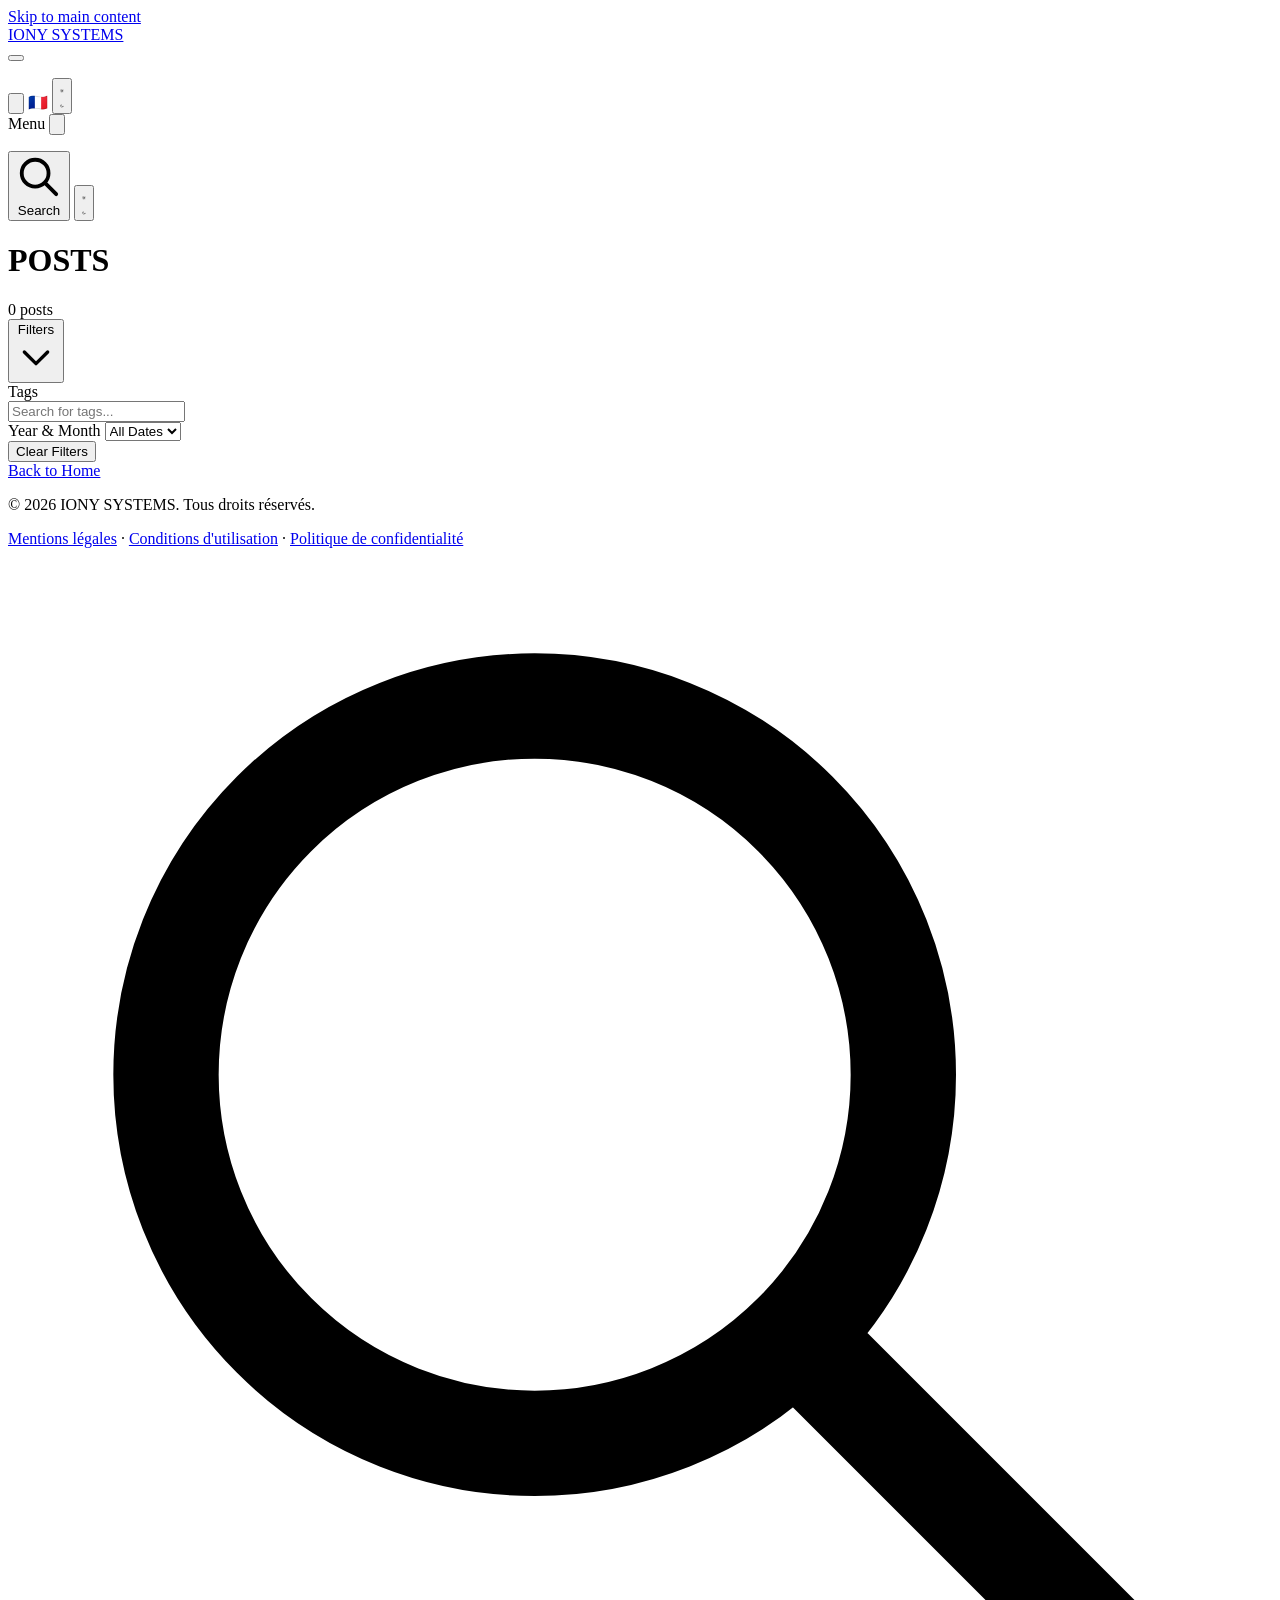
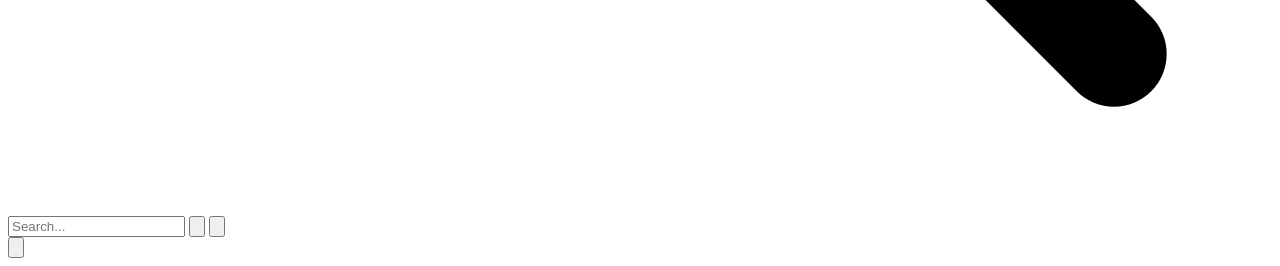
==== public/categories/index.html @ a3ed6714 "first commit" ====
<!doctype html>
<html
  lang="fr"
  dir="ltr"
  class="h-full">
  <head><script src="/livereload.js?mindelay=10&amp;v=2&amp;port=1313&amp;path=livereload" data-no-instant defer></script>
    <meta charset="utf-8">
<meta name="viewport" content="width=device-width, initial-scale=1.0">
<meta http-equiv="Content-Type" content="text/html; charset=utf-8">
<meta name="language" content="fr">
<script>
  
  (function () {
    const storedTheme = localStorage.getItem("theme");
    const systemPrefersLight = window.matchMedia("(prefers-color-scheme: light)").matches;
    const theme = storedTheme || (systemPrefersLight ? "light" : "dark");
    document.documentElement.setAttribute("data-theme", theme);
  })();
</script>
<title>Categories | IONY SYSTEMS</title>
<meta
  name="description"
  content="
    
  
  ">




  <meta name="author" content="Iony Systems">



<link rel="canonical" href="http://localhost:1313/categories/">

<meta name="robots" content="index, follow">


<meta property="og:type" content="website">
<meta property="og:title" content="Categories | IONY SYSTEMS">
<meta property="og:description" content="">
<meta property="og:url" content="http://localhost:1313/categories/">
<meta property="og:site_name" content="IONY SYSTEMS">
<meta name="twitter:card" content="summary_large_image">
<meta name="twitter:title" content="Categories | IONY SYSTEMS">
<meta name="twitter:description" content="">









<link rel="preconnect" href="https://fonts.googleapis.com">
<link rel="preconnect" href="https://fonts.gstatic.com" crossorigin>
<link
  href="https://fonts.googleapis.com/css2?family=Inter:wght@300;400;500;600;700&family=JetBrains+Mono:wght@400;500;600;700&family=Outfit:wght@400;500;600;700;800;900&family=Space+Grotesk:wght@400;500;600;700&display=swap"
  rel="stylesheet">


<link
  rel="stylesheet"
  href="/css/theme.min.a251f6659747f13720004e758411b578202d6d8c8dd101f6d21a21fb1bb104b2.css"
  integrity="sha256-olH2ZZdH8TcgAE51hBG1eCAtbYyN0QH20hoh&#43;xuxBLI=">

<link
    rel="stylesheet"
    href="/css/syntax-dark.min.b01037e5609e6260b74d6fcdd6d5131e8dcbc4d46d6ef4bfbe5a60bdfc1a9f30.css"
    integrity="sha256-sBA35WCeYmC3TW/N1tUTHo3LxNRtbvS/vlpgvfwanzA="
    id="syntax-dark-theme"
    class="syntax-theme"><link
    rel="stylesheet"
    href="/css/syntax-light.min.9602bc2fcef52b4c62e05eae14b48ba428e114f116e993e504d83ed5a3aeda98.css"
    integrity="sha256-lgK8L871K0xi4F6uFLSLpCjhFPEW6ZPlBNg&#43;1aOu2pg="
    id="syntax-light-theme"
    class="syntax-theme"
    disabled><script>
  
  (function () {
    const storedTheme = localStorage.getItem("theme");
    const systemPrefersLight = window.matchMedia("(prefers-color-scheme: light)").matches;
    const theme = storedTheme || (systemPrefersLight ? "light" : "dark");

    const syntaxDark = document.getElementById("syntax-dark-theme");
    const syntaxLight = document.getElementById("syntax-light-theme");

    if (theme === "light") {
      if (syntaxDark) syntaxDark.disabled = true;
      if (syntaxLight) syntaxLight.disabled = false;
    } else {
      if (syntaxDark) syntaxDark.disabled = false;
      if (syntaxLight) syntaxLight.disabled = true;
    }

    
    const observer = new MutationObserver(() => {
      const currentTheme = document.documentElement.getAttribute("data-theme");
      if (currentTheme === "light") {
        if (syntaxDark) syntaxDark.disabled = true;
        if (syntaxLight) syntaxLight.disabled = false;
      } else {
        if (syntaxDark) syntaxDark.disabled = false;
        if (syntaxLight) syntaxLight.disabled = true;
      }
    });

    observer.observe(document.documentElement, {
      attributes: true,
      attributeFilter: ["data-theme"],
    });
  })();
</script>




<link
  rel="stylesheet"
  href="/css/bundle.min.d430be27649a3685c7891f7076e3e50f97bf39aabb96c243b89902f3dc6c9ead.css"
  integrity="sha256-1DC&#43;J2SaNoXHiR9wduPlD5e/Oaq7lsJDuJkC89xsnq0=">


<link
  rel="stylesheet"
  href="/css/custom.min.841a5ea182af73b6566ca59f1e8834b9985f0b25c2a9092492443294cbff7d0e.css"
  integrity="sha256-hBpeoYKvc7ZWbKWfHog0uZhfCyXCqQkkkkQylMv/fQ4=">



<link rel="icon" type="image/x-icon" href="/favicon.ico">
<link rel="shortcut icon" type="image/x-icon" href="/favicon.ico">


<link rel="icon" type="image/png" href="/favicon.png">


<link rel="icon" type="image/png" sizes="32x32" href="/favicon-32x32.png">


<link rel="icon" type="image/png" sizes="16x16" href="/favicon-16x16.png">
<link rel="apple-touch-icon" sizes="180x180" href="/apple-touch-icon.png">
<link rel="icon" type="image/png" sizes="192x192" href="/android-chrome-192x192.png">
<link rel="icon" type="image/png" sizes="512x512" href="/android-chrome-512x512.png">
<link rel="manifest" href="/site.webmanifest">


  <link rel="alternate" type="application/rss&#43;xml" href="http://localhost:1313/categories/index.xml">



  




  </head>
  <body class="flex flex-col min-h-screen">
    <a href="#main-content" class="skip-to-main" aria-label="Skip to main content"
      >Skip to main content</a
    >
    <header class="sticky-header">
      <div class="header-container">
        <nav class="header-nav" role="navigation" aria-label="Main navigation">
  <div class="header-content">
    <div class="header-logo">
      <a href="/" class="logo-link" aria-label="Home - IONY SYSTEMS">
        IONY SYSTEMS
      </a>
    </div>

    
    <button
      id="mobile-menu-toggle"
      class="mobile-menu-toggle"
      aria-label="Toggle menu"
      aria-expanded="false"
      type="button">
      <span class="hamburger-icon">
        <span class="hamburger-line"></span>
        <span class="hamburger-line"></span>
        <span class="hamburger-line"></span>
      </span>
    </button>

    <div class="header-menu">
      <ul class="menu-list">
  
</ul>


      <button id="search-toggle" class="search-toggle" aria-label="Search" type="button">
        <svg class="search-icon" fill="none" stroke="currentColor" viewBox="0 0 24 24">
          <path
            stroke-linecap="round"
            stroke-linejoin="round"
            stroke-width="2"
            d="M21 21l-6-6m2-5a7 7 0 11-14 0 7 7 0 0114 0z"></path>
        </svg>
      </button>

      <span class="lang-flag" aria-label="Site en français" title="Site en français">🇫🇷</span>

      <button id="theme-toggle" class="theme-toggle" aria-label="Toggle theme" type="button">
  <svg class="icon-sun" fill="none" stroke="currentColor" viewBox="0 0 24 24" aria-hidden="true">
    <path
      stroke-linecap="round"
      stroke-linejoin="round"
      stroke-width="2"
      d="M12 3v1m0 16v1m9-9h-1M4 12H3m15.364 6.364l-.707-.707M6.343 6.343l-.707-.707m12.728 0l-.707.707M6.343 17.657l-.707.707M16 12a4 4 0 11-8 0 4 4 0 018 0z"></path>
  </svg>
  <svg class="icon-moon" fill="none" stroke="currentColor" viewBox="0 0 24 24" aria-hidden="true">
    <path
      stroke-linecap="round"
      stroke-linejoin="round"
      stroke-width="2"
      d="M20.354 15.354A9 9 0 018.646 3.646 9.003 9.003 0 0012 21a9.003 9.003 0 008.354-5.646z"></path>
  </svg>
</button>

    </div>
  </div>

  
  <div id="mobile-menu" class="mobile-menu" aria-hidden="true">
    <div class="mobile-menu-overlay"></div>
    <div class="mobile-menu-content">
      <div class="mobile-menu-header">
        <span class="mobile-menu-title">Menu</span>
        <button
          id="mobile-menu-close"
          class="mobile-menu-close"
          aria-label="Close menu"
          type="button">
          <svg fill="none" stroke="currentColor" viewBox="0 0 24 24">
            <path stroke-linecap="round" stroke-linejoin="round" stroke-width="2" d="M6 18L18 6M6 6l12 12"></path>
          </svg>
        </button>
      </div>
      <nav class="mobile-menu-nav" role="navigation" aria-label="Mobile navigation">
        <ul class="menu-list">
  
</ul>

      </nav>
      <div class="mobile-menu-footer">
        <button id="mobile-search-toggle" class="mobile-search-toggle" aria-label="Search" type="button">
          <svg class="search-icon" fill="none" stroke="currentColor" viewBox="0 0 24 24">
            <path
              stroke-linecap="round"
              stroke-linejoin="round"
              stroke-width="2"
              d="M21 21l-6-6m2-5a7 7 0 11-14 0 7 7 0 0114 0z"></path>
          </svg>
          <span>Search</span>
        </button>
        <button class="theme-toggle" aria-label="Toggle theme" type="button">
          <svg class="icon-sun" fill="none" stroke="currentColor" viewBox="0 0 24 24" aria-hidden="true">
            <path
              stroke-linecap="round"
              stroke-linejoin="round"
              stroke-width="2"
              d="M12 3v1m0 16v1m9-9h-1M4 12H3m15.364 6.364l-.707-.707M6.343 6.343l-.707-.707m12.728 0l-.707.707M6.343 17.657l-.707.707M16 12a4 4 0 11-8 0 4 4 0 018 0z"></path>
          </svg>
          <svg class="icon-moon" fill="none" stroke="currentColor" viewBox="0 0 24 24" aria-hidden="true">
            <path
              stroke-linecap="round"
              stroke-linejoin="round"
              stroke-width="2"
              d="M20.354 15.354A9 9 0 018.646 3.646 9.003 9.003 0 0012 21a9.003 9.003 0 008.354-5.646z"></path>
          </svg>
        </button>
      </div>
    </div>
  </div>
</nav>

      </div>
    </header>

    <main id="main-content" class="flex-1" role="main">
      
  
  
  
  
  
  
  


  <div class="list-container">
    <header class="list-header">
      <h1 class="list-title">
        <span class="list-title-line2">POSTS</span>
      </h1>
      
      <div class="list-count">
  <span id="filtered-count">0</span>
  posts
  
</div>


    </header>

    
    <div class="filter-accordion">
      <button
        class="filter-toggle-btn"
        id="filter-toggle-btn"
        aria-expanded="false"
        aria-label="Toggle filters"
        aria-controls="posts-filter-content">
        <span class="filter-toggle-text">Filters</span>
        <svg
          class="filter-toggle-icon"
          fill="none"
          stroke="currentColor"
          viewBox="0 0 24 24"
          aria-hidden="true">
          <path
            stroke-linecap="round"
            stroke-linejoin="round"
            stroke-width="2"
            d="M19 9l-7 7-7-7"></path>
        </svg>
      </button>
      <div class="posts-filter" id="posts-filter-content">
        <div class="filter-group filter-group-tags">
          <label class="filter-label" for="tag-search-input">Tags</label>
          <div class="tag-search-container">
            <input
              type="text"
              id="tag-search-input"
              class="tag-search-input"
              placeholder="Search for tags..."
              aria-label="Search for tags">
            <div
              id="tag-search-results"
              class="tag-search-results"
              role="listbox"
              aria-label="Tag search results"></div>
          </div>
          <div class="filter-tags" id="selected-tags-container">
            
          </div>
          <div id="all-tags-data" style="display: none;">
            
          </div>
        </div>

        <div class="filter-group">
          <label for="filter-year-month" class="filter-label">Year & Month</label>
          <select
            id="filter-year-month"
            class="filter-select"
            aria-label="Filter by year and month">
            <option value="">All Dates</option>
            
          </select>
        </div>

        <button id="clear-filters" class="filter-clear-btn" aria-label="Clear all filters">
          Clear Filters
        </button>
      </div>
    </div>

    <div class="posts-list" id="posts-container">
      
    </div>

    
    
  
  
  
  
  
  </nav>




    
    <div class="tag-nav-links">
  <a href="/" class="tag-nav-link">Back to Home</a>
</div>

  </div>

    </main>

    <footer>
      <footer class="site-footer">
  <div class="footer-content">
    <p class="footer-text">
      &copy;
      
      2026
      
      IONY SYSTEMS. Tous droits réservés.
    </p>
    <nav class="footer-legal" aria-label="Liens légaux">
      <a href="/mentions-legales/" class="footer-legal-link">Mentions légales</a>
      <span class="footer-legal-sep">·</span>
      <a href="/conditions-utilisation/" class="footer-legal-link">Conditions d'utilisation</a>
      <span class="footer-legal-sep">·</span>
      <a href="/politique-confidentialite/" class="footer-legal-link">Politique de confidentialité</a>
    </nav>
  </div>
</footer>

    </footer>

    <div id="search-modal" class="search-modal" aria-hidden="true" role="dialog" aria-label="Search">
  <div class="search-modal-backdrop" id="search-modal-backdrop"></div>
  <div class="search-modal-container">
    <div class="search-input-wrapper">
      <svg class="search-input-icon" fill="none" stroke="currentColor" viewBox="0 0 24 24">
        <path
          stroke-linecap="round"
          stroke-linejoin="round"
          stroke-width="2"
          d="M21 21l-6-6m2-5a7 7 0 11-14 0 7 7 0 0114 0z"></path>
      </svg>
      <input
        type="search"
        id="search-input"
        class="search-input"
        placeholder="Search..."
        autocomplete="off"
        aria-label="Search input">
      <button class="search-input-clear" id="search-input-clear" aria-label="Clear search">
        <svg fill="none" stroke="currentColor" viewBox="0 0 24 24">
          <path
            stroke-linecap="round"
            stroke-linejoin="round"
            stroke-width="2"
            d="M19 7l-.867 12.142A2 2 0 0116.138 21H7.862a2 2 0 01-1.995-1.858L5 7m5 4v6m4-6v6m1-10V4a1 1 0 00-1-1h-4a1 1 0 00-1 1v3M4 7h16"></path>
        </svg>
      </button>
      <button class="search-modal-close" id="search-modal-close" aria-label="Close search">
        <svg fill="none" stroke="currentColor" viewBox="0 0 24 24">
          <path
            stroke-linecap="round"
            stroke-linejoin="round"
            stroke-width="2"
            d="M6 18L18 6M6 6l12 12"></path>
        </svg>
      </button>
    </div>
    <div id="search-results" class="search-results"></div>
  </div>
</div>

    

    <button id="scroll-to-top" class="scroll-to-top" aria-label="Scroll to top" type="button">
  <svg fill="none" stroke="currentColor" viewBox="0 0 24 24" aria-hidden="true">
    <path
      stroke-linecap="round"
      stroke-linejoin="round"
      stroke-width="2"
      d="M5 10l7-7m0 0l7 7m-7-7v18"></path>
  </svg>
</button>


    










<script src="/js/main.min.cdc6a3c4f498c0556bc507848c493a55af2da9b14233c21300b240b89857180d.js" defer></script>

  </body>
</html>
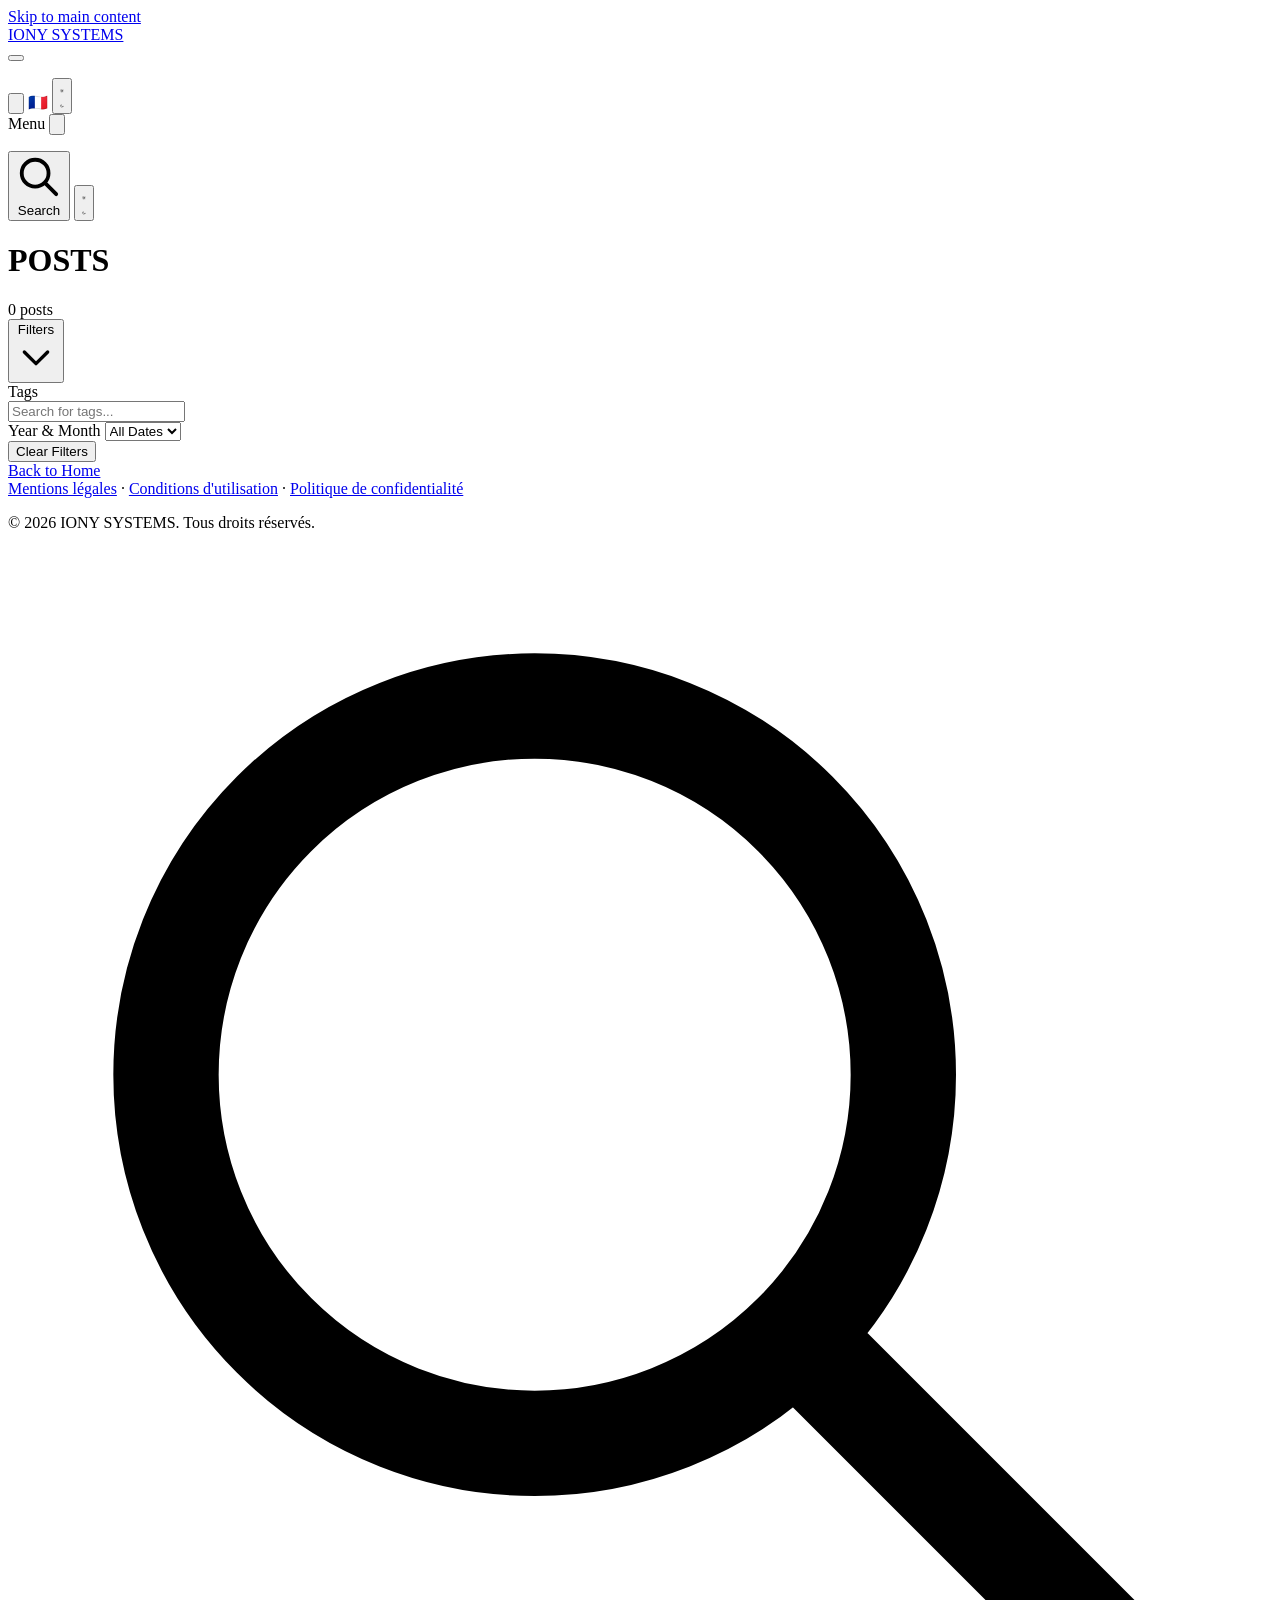
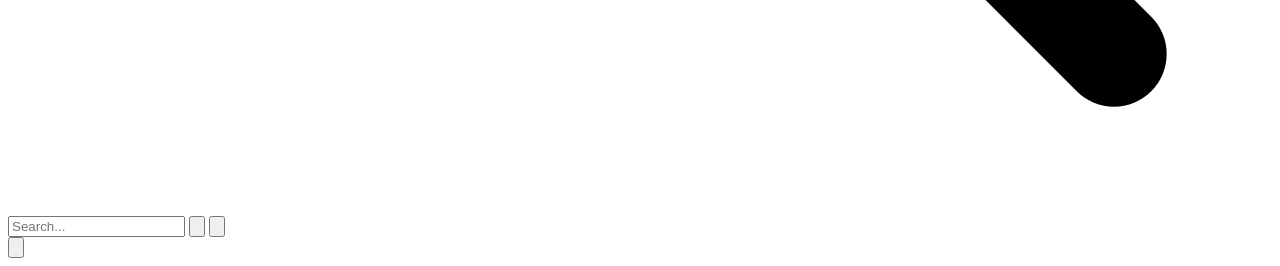
==== commit 875c593f: "fix responsive 2" ====
--- a/public/categories/index.html
+++ b/public/categories/index.html
@@ -125,8 +125,8 @@
 
 <link
   rel="stylesheet"
-  href="/css/custom.min.841a5ea182af73b6566ca59f1e8834b9985f0b25c2a9092492443294cbff7d0e.css"
-  integrity="sha256-hBpeoYKvc7ZWbKWfHog0uZhfCyXCqQkkkkQylMv/fQ4=">
+  href="/css/custom.min.5692ea17d215f0ad9a0648c2b899f42dee6fc7da38baae992aaec0b2791ce5ce.css"
+  integrity="sha256-VpLqF9IV8K2aBkjCuJn0Le5vx9o4uq6ZKq7Asnkc5c4=">
 
 
 
@@ -397,6 +397,13 @@
     <footer>
       <footer class="site-footer">
   <div class="footer-content">
+    <nav class="footer-legal" aria-label="Liens légaux">
+      <a href="/mentions-legales/" class="footer-legal-link">Mentions légales</a>
+      <span class="footer-legal-sep">·</span>
+      <a href="/conditions-utilisation/" class="footer-legal-link">Conditions d'utilisation</a>
+      <span class="footer-legal-sep">·</span>
+      <a href="/politique-confidentialite/" class="footer-legal-link">Politique de confidentialité</a>
+    </nav>
     <p class="footer-text">
       &copy;
       
@@ -404,13 +411,6 @@
       
       IONY SYSTEMS. Tous droits réservés.
     </p>
-    <nav class="footer-legal" aria-label="Liens légaux">
-      <a href="/mentions-legales/" class="footer-legal-link">Mentions légales</a>
-      <span class="footer-legal-sep">·</span>
-      <a href="/conditions-utilisation/" class="footer-legal-link">Conditions d'utilisation</a>
-      <span class="footer-legal-sep">·</span>
-      <a href="/politique-confidentialite/" class="footer-legal-link">Politique de confidentialité</a>
-    </nav>
   </div>
 </footer>
 
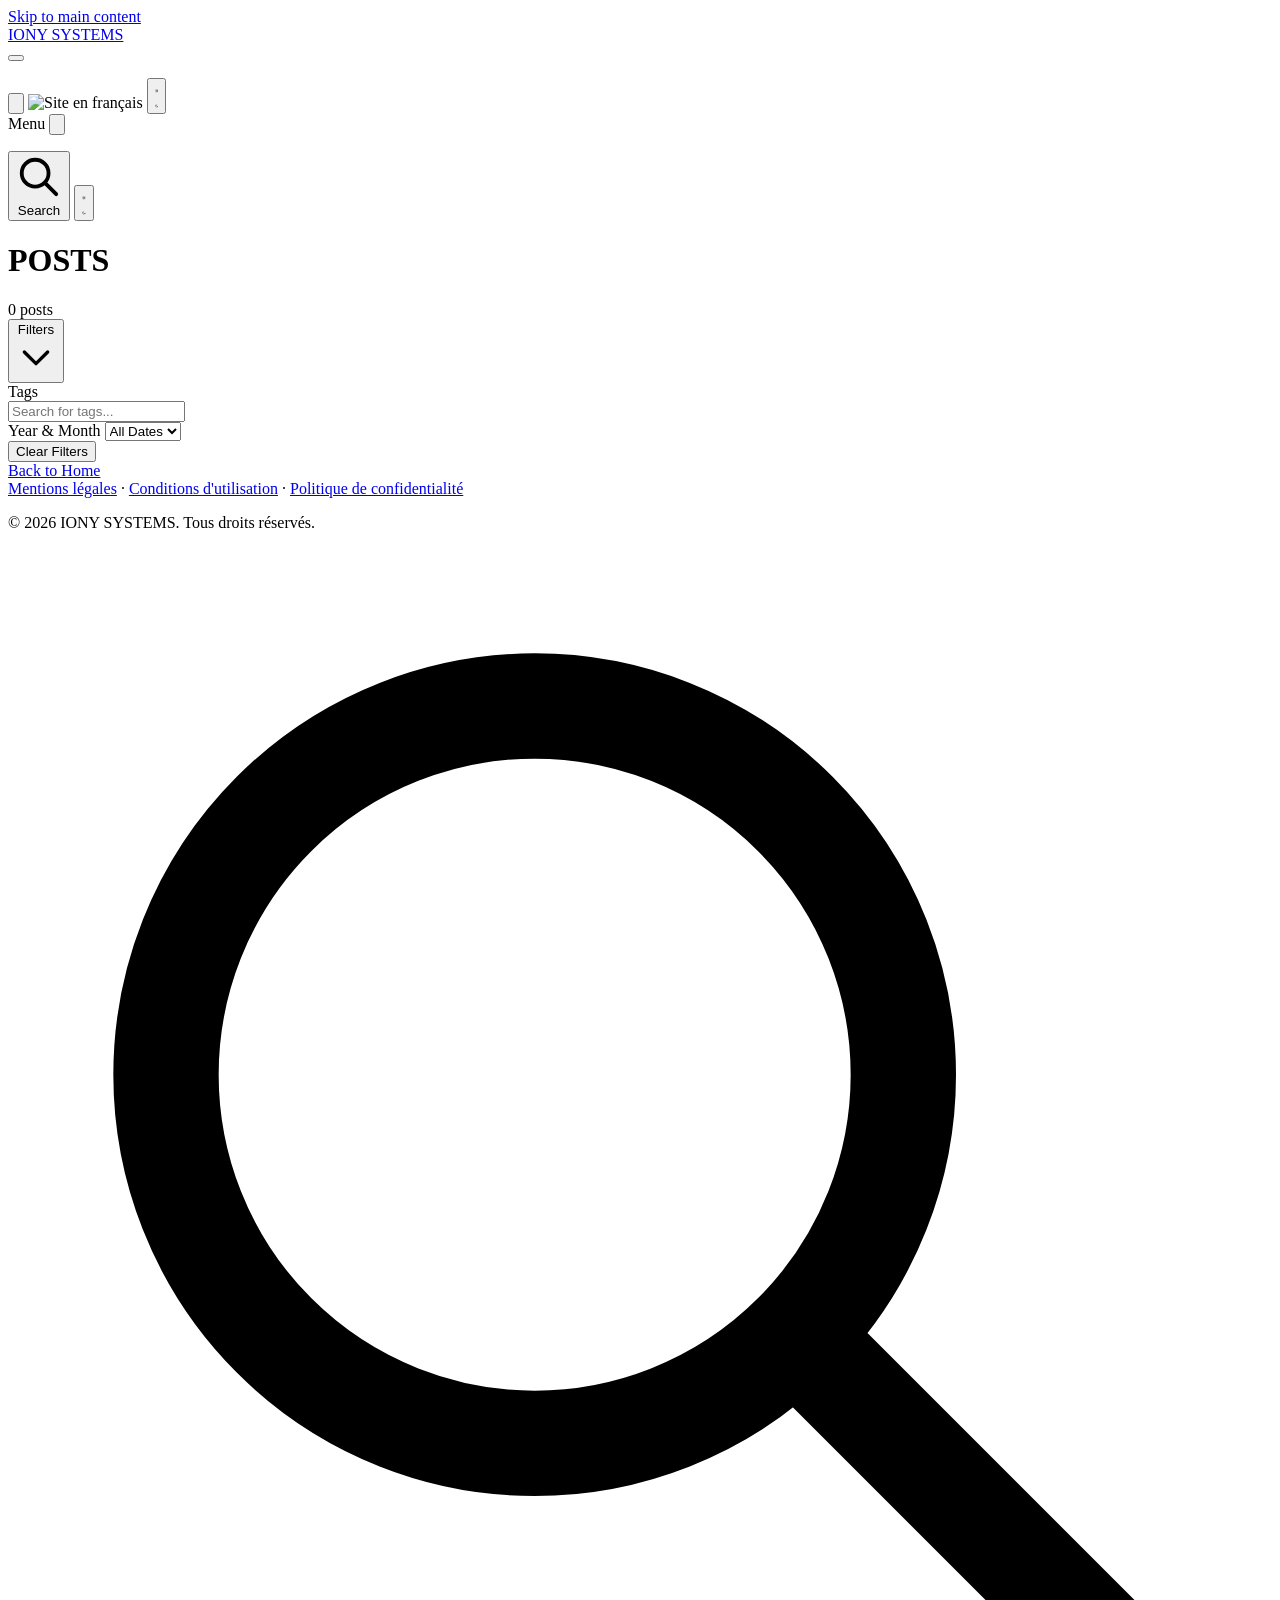
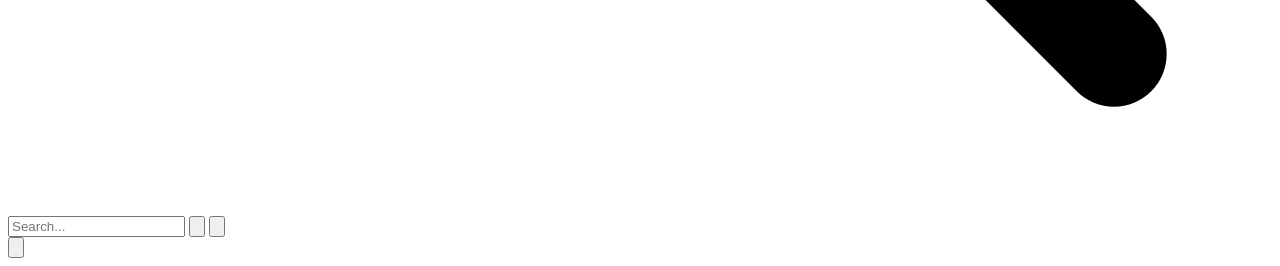
==== commit 328cb5bd: "fix" ====
--- a/public/categories/index.html
+++ b/public/categories/index.html
@@ -4,7 +4,17 @@
   dir="ltr"
   class="h-full">
   <head><script src="/livereload.js?mindelay=10&amp;v=2&amp;port=1313&amp;path=livereload" data-no-instant defer></script>
-    <meta charset="utf-8">
+    
+<script async src="https://www.googletagmanager.com/gtag/js?id=G-L08L2HTHTD"></script>
+<script>
+  window.dataLayer = window.dataLayer || [];
+  function gtag(){dataLayer.push(arguments);}
+  gtag('js', new Date());
+
+  gtag('config', 'G-L08L2HTHTD');
+</script>
+
+<meta charset="utf-8">
 <meta name="viewport" content="width=device-width, initial-scale=1.0">
 <meta http-equiv="Content-Type" content="text/html; charset=utf-8">
 <meta name="language" content="fr">
@@ -125,8 +135,8 @@
 
 <link
   rel="stylesheet"
-  href="/css/custom.min.5692ea17d215f0ad9a0648c2b899f42dee6fc7da38baae992aaec0b2791ce5ce.css"
-  integrity="sha256-VpLqF9IV8K2aBkjCuJn0Le5vx9o4uq6ZKq7Asnkc5c4=">
+  href="/css/custom.min.a722d0382104328be2f26dcc5d4e454b8efff479caa7098b665308464179aee0.css"
+  integrity="sha256-pyLQOCEEMovi8m3MXU5FS47/9HnKpwmLZlMIRkF5ruA=">
 
 
 
@@ -201,7 +211,7 @@
         </svg>
       </button>
 
-      <span class="lang-flag" aria-label="Site en français" title="Site en français">🇫🇷</span>
+      <img src="/images/fr.svg" alt="Site en français" title="Site en français" class="lang-flag" aria-label="Site en français">
 
       <button id="theme-toggle" class="theme-toggle" aria-label="Toggle theme" type="button">
   <svg class="icon-sun" fill="none" stroke="currentColor" viewBox="0 0 24 24" aria-hidden="true">
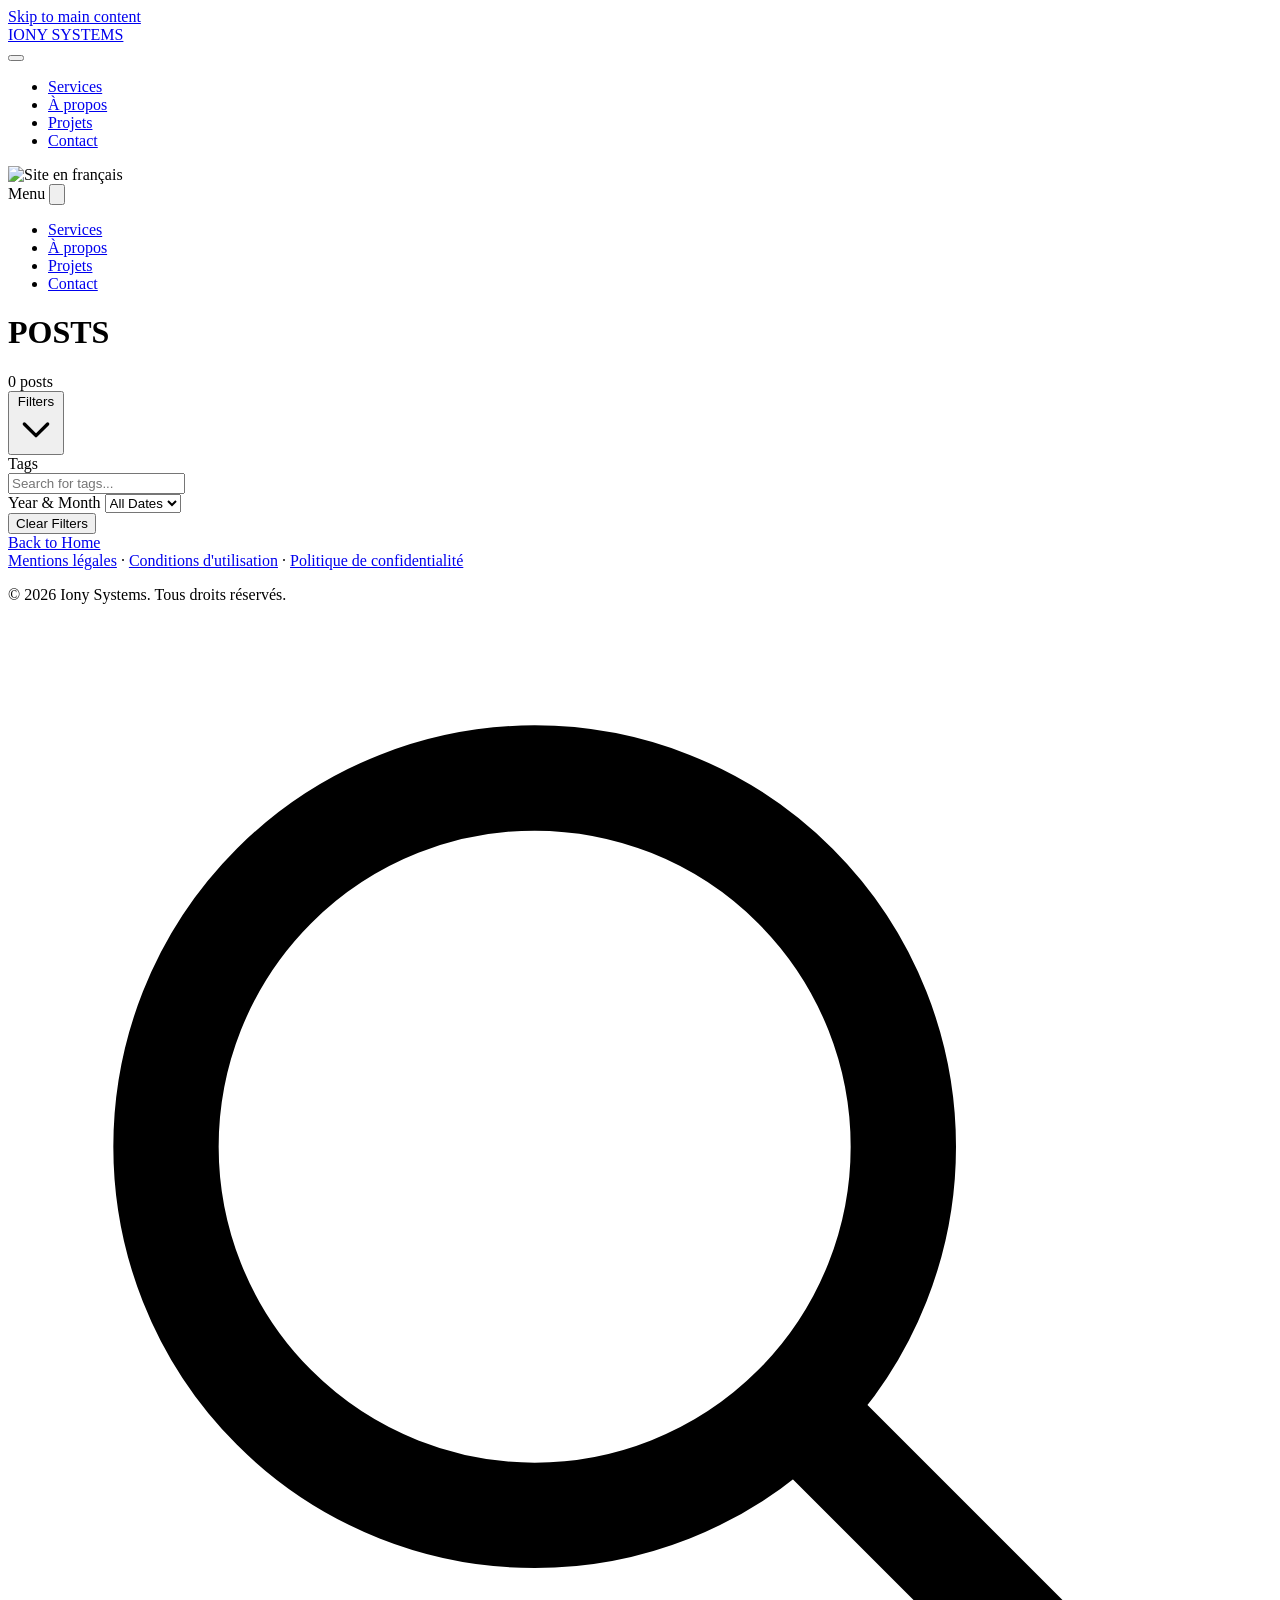
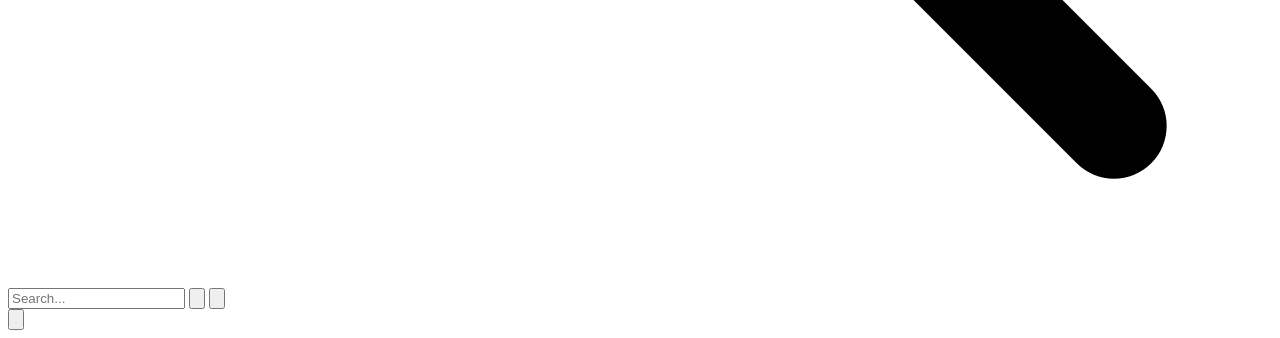
==== commit cd09e3ad: "v2" ====
--- a/public/categories/index.html
+++ b/public/categories/index.html
@@ -21,9 +21,7 @@
 <script>
   
   (function () {
-    const storedTheme = localStorage.getItem("theme");
-    const systemPrefersLight = window.matchMedia("(prefers-color-scheme: light)").matches;
-    const theme = storedTheme || (systemPrefersLight ? "light" : "dark");
+    const theme = "dark";
     document.documentElement.setAttribute("data-theme", theme);
   })();
 </script>
@@ -135,8 +133,8 @@
 
 <link
   rel="stylesheet"
-  href="/css/custom.min.a722d0382104328be2f26dcc5d4e454b8efff479caa7098b665308464179aee0.css"
-  integrity="sha256-pyLQOCEEMovi8m3MXU5FS47/9HnKpwmLZlMIRkF5ruA=">
+  href="/css/custom.min.9eb09b88c75c8372761a12a0b162d7fe6635e023f212c59de29daa8f39e11305.css"
+  integrity="sha256-nrCbiMdcg3J2GhKgsWLX/mY14CPyEsWd4p2qjznhEwU=">
 
 
 
@@ -198,38 +196,42 @@
     <div class="header-menu">
       <ul class="menu-list">
   
+    <li class="menu-item">
+      <a
+        href="/#services"
+        class="menu-link ">
+        Services
+      </a>
+    </li>
+  
+    <li class="menu-item">
+      <a
+        href="/#about"
+        class="menu-link ">
+        À propos
+      </a>
+    </li>
+  
+    <li class="menu-item">
+      <a
+        href="/#projects"
+        class="menu-link ">
+        Projets
+      </a>
+    </li>
+  
+    <li class="menu-item">
+      <a
+        href="/#contact"
+        class="menu-link ">
+        Contact
+      </a>
+    </li>
+  
 </ul>
 
 
-      <button id="search-toggle" class="search-toggle" aria-label="Search" type="button">
-        <svg class="search-icon" fill="none" stroke="currentColor" viewBox="0 0 24 24">
-          <path
-            stroke-linecap="round"
-            stroke-linejoin="round"
-            stroke-width="2"
-            d="M21 21l-6-6m2-5a7 7 0 11-14 0 7 7 0 0114 0z"></path>
-        </svg>
-      </button>
-
-      <img src="/images/fr.svg" alt="Site en français" title="Site en français" class="lang-flag" aria-label="Site en français">
-
-      <button id="theme-toggle" class="theme-toggle" aria-label="Toggle theme" type="button">
-  <svg class="icon-sun" fill="none" stroke="currentColor" viewBox="0 0 24 24" aria-hidden="true">
-    <path
-      stroke-linecap="round"
-      stroke-linejoin="round"
-      stroke-width="2"
-      d="M12 3v1m0 16v1m9-9h-1M4 12H3m15.364 6.364l-.707-.707M6.343 6.343l-.707-.707m12.728 0l-.707.707M6.343 17.657l-.707.707M16 12a4 4 0 11-8 0 4 4 0 018 0z"></path>
-  </svg>
-  <svg class="icon-moon" fill="none" stroke="currentColor" viewBox="0 0 24 24" aria-hidden="true">
-    <path
-      stroke-linecap="round"
-      stroke-linejoin="round"
-      stroke-width="2"
-      d="M20.354 15.354A9 9 0 018.646 3.646 9.003 9.003 0 0012 21a9.003 9.003 0 008.354-5.646z"></path>
-  </svg>
-</button>
-
+<img src="/images/fr.svg" alt="Site en français" title="Site en français" class="lang-flag" aria-label="Site en français">
     </div>
   </div>
 
@@ -252,40 +254,45 @@
       <nav class="mobile-menu-nav" role="navigation" aria-label="Mobile navigation">
         <ul class="menu-list">
   
+    <li class="menu-item">
+      <a
+        href="/#services"
+        class="menu-link ">
+        Services
+      </a>
+    </li>
+  
+    <li class="menu-item">
+      <a
+        href="/#about"
+        class="menu-link ">
+        À propos
+      </a>
+    </li>
+  
+    <li class="menu-item">
+      <a
+        href="/#projects"
+        class="menu-link ">
+        Projets
+      </a>
+    </li>
+  
+    <li class="menu-item">
+      <a
+        href="/#contact"
+        class="menu-link ">
+        Contact
+      </a>
+    </li>
+  
 </ul>
 
       </nav>
-      <div class="mobile-menu-footer">
-        <button id="mobile-search-toggle" class="mobile-search-toggle" aria-label="Search" type="button">
-          <svg class="search-icon" fill="none" stroke="currentColor" viewBox="0 0 24 24">
-            <path
-              stroke-linecap="round"
-              stroke-linejoin="round"
-              stroke-width="2"
-              d="M21 21l-6-6m2-5a7 7 0 11-14 0 7 7 0 0114 0z"></path>
-          </svg>
-          <span>Search</span>
-        </button>
-        <button class="theme-toggle" aria-label="Toggle theme" type="button">
-          <svg class="icon-sun" fill="none" stroke="currentColor" viewBox="0 0 24 24" aria-hidden="true">
-            <path
-              stroke-linecap="round"
-              stroke-linejoin="round"
-              stroke-width="2"
-              d="M12 3v1m0 16v1m9-9h-1M4 12H3m15.364 6.364l-.707-.707M6.343 6.343l-.707-.707m12.728 0l-.707.707M6.343 17.657l-.707.707M16 12a4 4 0 11-8 0 4 4 0 018 0z"></path>
-          </svg>
-          <svg class="icon-moon" fill="none" stroke="currentColor" viewBox="0 0 24 24" aria-hidden="true">
-            <path
-              stroke-linecap="round"
-              stroke-linejoin="round"
-              stroke-width="2"
-              d="M20.354 15.354A9 9 0 018.646 3.646 9.003 9.003 0 0012 21a9.003 9.003 0 008.354-5.646z"></path>
-          </svg>
-        </button>
-      </div>
     </div>
   </div>
 </nav>
+
 
       </div>
     </header>
@@ -419,7 +426,7 @@
       
       2026
       
-      IONY SYSTEMS. Tous droits réservés.
+      Iony Systems. Tous droits réservés.
     </p>
   </div>
 </footer>
@@ -491,7 +498,7 @@
 
 
 
-<script src="/js/main.min.cdc6a3c4f498c0556bc507848c493a55af2da9b14233c21300b240b89857180d.js" defer></script>
+<script src="/js/main.min.833c796f6a9fd060ed0ec067675f06991b3e4d8f5f7607e0f6969e8c198f9b3c.js" defer></script>
 
   </body>
 </html>
